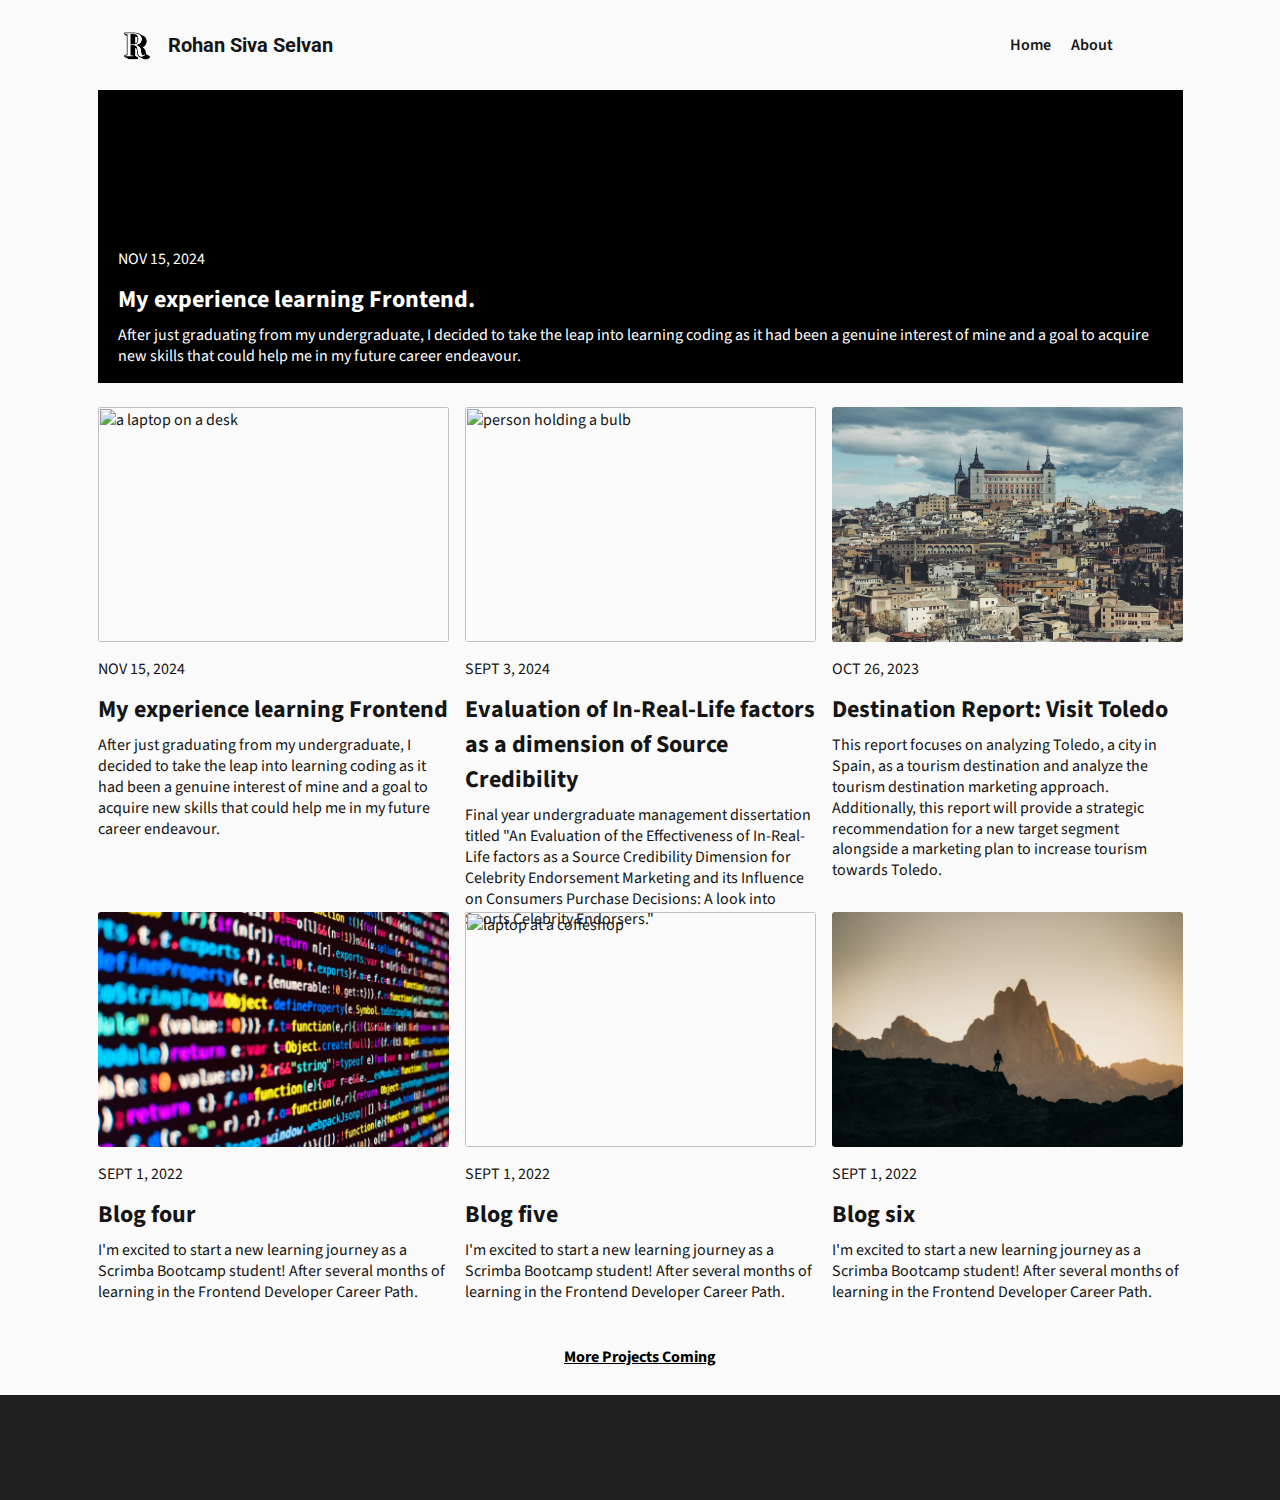
==== index.html @ 8e55a66c "Files Upload" ====
<html>
    <head>
        <title>Portfolio</title>
        <link rel="stylesheet" href="css/style.css">
        <meta name="viewport" content="width=device-width, initial-scale=1">
        <!-- Roboto Font -->
        <link rel="preconnect" href="https://fonts.googleapis.com">
        <link rel="preconnect" href="https://fonts.gstatic.com" crossorigin>
        <link href="https://fonts.googleapis.com/css2?family=Roboto:ital,wght@0,100;0,300;0,400;0,500;0,700;0,900;1,100;1,300;1,400;1,500;1,700;1,900&family=Smythe&display=swap" rel="stylesheet">
        <!-- Sans Serif Font -->
        <link rel="preconnect" href="https://fonts.googleapis.com">
        <link rel="preconnect" href="https://fonts.gstatic.com" crossorigin>
        <link href="https://fonts.googleapis.com/css2?family=Roboto:ital,wght@0,100;0,300;0,400;0,500;0,700;0,900;1,100;1,300;1,400;1,500;1,700;1,900&family=Smythe&family=Source+Sans+3:ital,wght@0,200..900;1,200..900&display=swap" rel="stylesheet">
        <!-- Font Awesome Icons -->
        <script src="https://kit.fontawesome.com/a2e709386d.js" crossorigin="anonymous"></script>
    </head>
    <body>
        <header>
            <div class="container head-banner">
                <div class="logo-title">
                    <img class="img-logo" src="/images/R.png" alt="logo">
                    <h1>Rohan Siva Selvan</h1>
                </div>

                <nav>
                    <ul>
                        <li><a href="index.html">Home</a></li>
                        <li><a href="about.html">About</a></li>
                        <li><a href="https://www.linkedin.com/in/rohansivaselvan"><i class="fa-brands fa-linkedin fa-xl"></i></a></li>
                        <li><a href="https://github.com/RohanSS7"><i class="fa-brands fa-github fa-xl"></i></a></li>
                    </ul>
                </nav>
            </div>

        </header>

        <main>
            <section>
                <a class="section-link" href="blog1.html">
                    <div class="hero-banner darker">  
                        <span class="article-info">Nov 15, 2024</span>  
                        <h2 class="article-title">My experience learning Frontend.</h2>
                        <p class="article-preview">After just graduating from my undergraduate, I decided to take the leap into learning coding
                            as it had been a genuine interest of mine and a goal to acquire new skills that could help me in my future career endeavour.
                        </p>
                    </div>
                </a>

            </section>

            <section class="post container">
                <article><a href="blog1.html" class="section-link darker">
                    <img src="/images/blog-one-cover.jpg" alt="a laptop on a desk" class="article-img">
                    <span class="article-info">Nov 15, 2024</span>
                    <h2 class="article-title">My experience learning Frontend</h2>
                    <p class="article-preview">After just graduating from my undergraduate, I decided to take the leap into learning coding
                        as it had been a genuine interest of mine and a goal to acquire new skills that could help me in my future career endeavour.</p>
                    </a>
                </article>

                <article><a href="blog2.html" class="section-link darker">
                    <img src="/images/dissertation-blog.jpg" alt="person holding a bulb" class="article-img">
                    <span class="article-info">Sept 3, 2024</span>
                    <h2 class="article-title">Evaluation of In-Real-Life factors as a dimension of Source Credibility</h2>
                    <p class="article-preview">Final year undergraduate management dissertation titled "An Evaluation of the Effectiveness of In-Real-Life 
                        factors as a Source Credibility Dimension for Celebrity Endorsement Marketing and its Influence on Consumers Purchase Decisions: 
                        A look into Sports Celebrity Endorsers."</p>
                    </a>
                </article>

                <article><a href="#" class="section-link darker">
                    <img src="/images/visit-toledo-blog.jpg" alt="laptop at a coffeshop" class="article-img">
                    <span class="article-info">Oct 26, 2023</span>
                    <h2 class="article-title">Destination Report: Visit Toledo</h2>
                    <p class="article-preview">This report focuses on analyzing Toledo, a city in Spain, as a tourism destination and analyze the tourism 
                        destination marketing approach. Additionally, this report will provide a strategic recommendation for a new target segment alongside 
                        a marketing plan to increase tourism towards Toledo.</p>
                    </a>
                </article>

                <article><a href="#" class="section-link darker">
                    <img src="/images/blog-four.jpg" alt="laptop at a coffeshop" class="article-img">
                    <span class="article-info">Sept 1, 2022</span>
                    <h2 class="article-title">Blog four</h2>
                     <p class="article-preview">I'm excited to start a new learning journey as a Scrimba Bootcamp student! 
                         After several months of learning in the Frontend Developer Career Path.</p>
                    </a>
                </article>

                <article><a href="#" class="section-link darker">
                    <img src="/images/blog-five.jpg" alt="laptop at a coffeshop" class="article-img">
                    <span class="article-info">Sept 1, 2022</span>
                    <h2 class="article-title">Blog five</h2>
                    <p class="article-preview">I'm excited to start a new learning journey as a Scrimba Bootcamp student! 
                        After several months of learning in the Frontend Developer Career Path.</p>
                    </a>
                </article>

                <article><a href="#" class="section-link darker">
                    <img src="/images/blog-six.jpg" alt="laptop at a coffeshop" class="article-img">
                    <span class="article-info">Sept 1, 2022</span>
                    <h2 class="article-title">Blog six</h2>
                    <p class="article-preview">I'm excited to start a new learning journey as a Scrimba Bootcamp student! 
                            After several months of learning in the Frontend Developer Career Path.</p>
                    </a>
                </article>
            </section>
            <section class="more-option">
                <ul>
                    <li><a href="#">More Projects Coming</a></li>
                </ul>
            </section>

        </main>
        <footer>
            <div>
                <a href="https://github.com/RohanSS7" target="_blank"><i class="fa-brands fa-github fa-xl"></i></a>
                <a href="https://www.linkedin.com/in/rohansivaselvan" target="_blank"><i class="fa-brands fa-linkedin fa-xl"></i></a>
                <a href="mailto:rohansivaselvan2gmail.com" target="_blank"><i class="fa-solid fa-envelope fa-xl"></i></a>
            </div>
        </footer>
    </body>
</html>
---- css/style.css ----
*, *::before, *::after {
    box-sizing: border-box;
}

/* HTML Layout */

html,
body,
.container,
.hero-banner,
ul,
h1,
h2,
h3,
h4,
p {
    margin: 0;
}

html,
body,
ul,
.hero-banner .article-info,
.hero-banner h2,
.hero-banner p {
    padding: 0;
}

.container,
.hero-banner {
    margin-left: auto;
    margin-right: auto;
}

footer,
.head-banner,
.hero-banner,
.logo-title,
ul,
.more-option,
nav ul li a {
    display: flex;
}

html, 
body {
    color: #151515;
    background-color: #FAFAFA;
} 

footer,
.more-option {
    justify-content: center;
}

footer, 
.hero-banner {
    flex-direction: column;
}

footer,
.head-banner,
.logo-title,
.more-option,
nav ul,
nav ul li a {
    align-items: center;
}

footer {
    background: #202020;
    height: 6.5625rem;
}

.container {
    width: 90%;
    max-width: 900px;
    padding-top: 1.5em;
}

.post,
ul {
    gap: 1em;
}

/* Header Section */

.head-banner,
.logo-title {
    flex-direction: row;
}

.head-banner {
    padding: 1.25rem;
    justify-content: space-between;
}

.img-logo {
    padding-right: 1em;
    object-fit: contain;
}

ul {
    list-style-type: none;
}

nav a {
    color: #090909;
    display: block;
    padding: 0.85em 0;
    font-size: 0.75em;
    font-weight: 600;
    transition: color 0.3s ease;
}

nav a,
.section-link {
    text-decoration: none;
    color: inherit;
}

nav a:hover, 
nav a:active {
    color: #b3b3b3;
}

nav ul {
    gap: 1.25rem; 
}

nav ul li {
    display: inline-block;
}

nav ul li a i {
    margin-left: 0.313rem;
}

/* Hero Section(Main) */

.hero-banner {
    background-image: url("/images/blog-one-cover.jpg");
    background-color: black;
    background-position: 0 70%;
    background-repeat: no-repeat;
    width: 25.875em;
    width: 100vw;
    background-size: cover;
    max-height: 18.313rem; 
    height: 100vh;
    justify-content: flex-end;
}

.hero-banner .article-info,
.hero-banner h2,
.hero-banner p {
    color: white;
    padding-left: 1.25rem;
    padding-right: 1.25rem;
    text-shadow: 0.063rem 0.063rem #000000;
}

.hero-banner p {
    padding-bottom: 1rem;
}

/* typography */

html,
body,
footer,
nav a,
.more-option a {
    font-family: "Source Sans 3", sans-serif;
}

h1 {
    font-size: 0.875em;
    font-family: "Roboto", sans-serif;
}

footer h3,
footer h4 {
    font-size: 0.75rem;
}

footer h3,
.more-option a {
    font-weight: 700;
}

footer h3 {
    color: #ECECEC;
}

footer h4 {
    color: #D7D7D7;
    font-weight: 400;
}

p {
    line-height: 1.3;
}

/* articles-section */

.post {
    display: grid;            
    grid-template-columns: repeat(1, 1fr);                   
}

article,
.article-img {
    margin-bottom: 1em;
}

img {
    width: 100%;
    height: 100%;
    object-fit: cover; 
    max-width: 100%; 
    max-height: 14.688rem; 
}

.article-info {
    text-transform: uppercase;
}

.article-img {
    border-radius: 0.1875rem;
}

.article-title {
    font-size: 1.5rem;
    margin: 0.5em 0 0.35em 0;
}

.article-preview {
    margin-top: 0;
}

.darker {
    transition: all 0.2s ease-in-out;
}

.darker:hover,
.darker:active {
    filter: brightness(50%);
    cursor: pointer;
}

.more-option {
    padding: 1.688rem;
}

.more-option a {
    color: #000000;
    transition: color 0.3s ease;
}

.more-option a:hover {
    color: #b3b3b3;
}

footer {
    text-align: center; 
}

footer div {
    display: flex; 
    justify-content: center;
    gap: 1.25rem; 
}

footer a {
    color: #fff; 
    transition: color 0.3s ease; 
}

footer a:hover {
    color: #626262; 
}

/* MEDIA QUERIES */


@media (min-width: 480px) {
    .post {
        grid-template-columns: repeat(1, 1fr); 
    }
    .img-logo {
        width: 2em; 
        height: 2em;
    }
}

/* Desktop */
@media (min-width: 768px) {
    .post {
        grid-template-columns: repeat(3, 1fr); 
    }

    .hero-banner, 
    .head-banner,
    .container {
        max-width: 67.8125rem;
        width: 100%;
    } 

    h1 {
        font-size: 1.25em;

    }

    nav a {
        font-size: 1em;
    }

    .img-logo {
        width: 3.125rem;
        height: 3.125rem;
    }
}
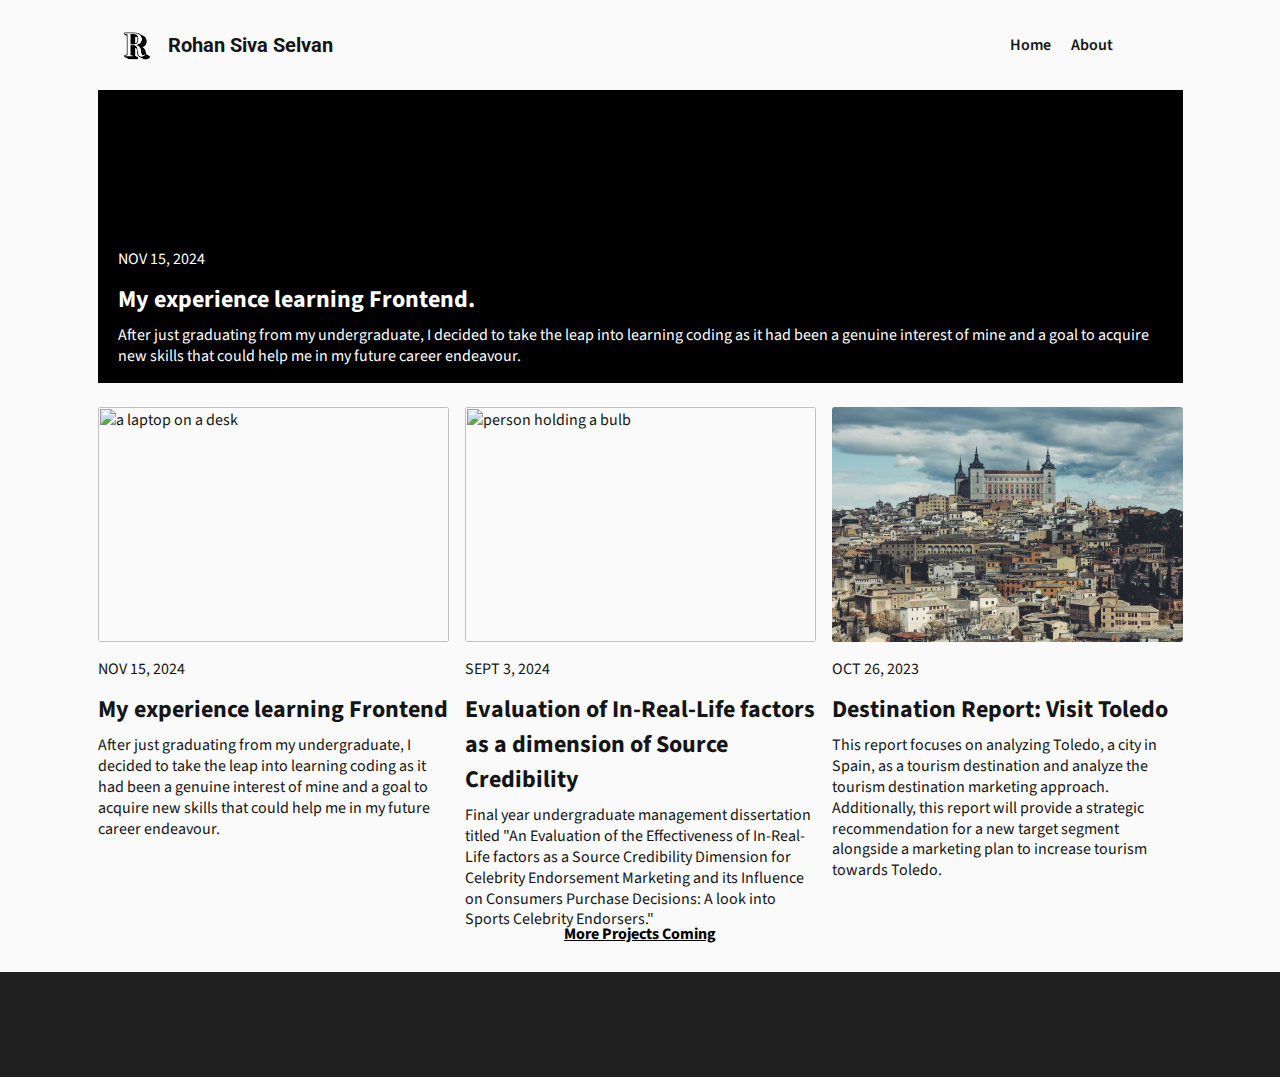
==== commit 438282aa: "Blog 3 Uploaded" ====
--- a/index.html
+++ b/index.html
@@ -18,7 +18,7 @@
         <header>
             <div class="container head-banner">
                 <div class="logo-title">
-                    <img class="img-logo" src="/images/R.png" alt="logo">
+                    <img class="img-logo" src="images/R.png" alt="logo">
                     <h1>Rohan Siva Selvan</h1>
                 </div>
 
@@ -50,7 +50,7 @@
 
             <section class="post container">
                 <article><a href="blog1.html" class="section-link darker">
-                    <img src="/images/blog-one-cover.jpg" alt="a laptop on a desk" class="article-img">
+                    <img src="images/blog-one-cover.jpg" alt="a laptop on a desk" class="article-img">
                     <span class="article-info">Nov 15, 2024</span>
                     <h2 class="article-title">My experience learning Frontend</h2>
                     <p class="article-preview">After just graduating from my undergraduate, I decided to take the leap into learning coding
@@ -59,7 +59,7 @@
                 </article>
 
                 <article><a href="blog2.html" class="section-link darker">
-                    <img src="/images/dissertation-blog.jpg" alt="person holding a bulb" class="article-img">
+                    <img src="images/dissertation-blog.jpg" alt="person holding a bulb" class="article-img">
                     <span class="article-info">Sept 3, 2024</span>
                     <h2 class="article-title">Evaluation of In-Real-Life factors as a dimension of Source Credibility</h2>
                     <p class="article-preview">Final year undergraduate management dissertation titled "An Evaluation of the Effectiveness of In-Real-Life 
@@ -68,8 +68,8 @@
                     </a>
                 </article>
 
-                <article><a href="#" class="section-link darker">
-                    <img src="/images/visit-toledo-blog.jpg" alt="laptop at a coffeshop" class="article-img">
+                <article><a href="blog3.html" class="section-link darker">
+                    <img src="images/visit-toledo-blog.jpg" alt="laptop at a coffeshop" class="article-img">
                     <span class="article-info">Oct 26, 2023</span>
                     <h2 class="article-title">Destination Report: Visit Toledo</h2>
                     <p class="article-preview">This report focuses on analyzing Toledo, a city in Spain, as a tourism destination and analyze the tourism 
@@ -78,32 +78,6 @@
                     </a>
                 </article>
 
-                <article><a href="#" class="section-link darker">
-                    <img src="/images/blog-four.jpg" alt="laptop at a coffeshop" class="article-img">
-                    <span class="article-info">Sept 1, 2022</span>
-                    <h2 class="article-title">Blog four</h2>
-                     <p class="article-preview">I'm excited to start a new learning journey as a Scrimba Bootcamp student! 
-                         After several months of learning in the Frontend Developer Career Path.</p>
-                    </a>
-                </article>
-
-                <article><a href="#" class="section-link darker">
-                    <img src="/images/blog-five.jpg" alt="laptop at a coffeshop" class="article-img">
-                    <span class="article-info">Sept 1, 2022</span>
-                    <h2 class="article-title">Blog five</h2>
-                    <p class="article-preview">I'm excited to start a new learning journey as a Scrimba Bootcamp student! 
-                        After several months of learning in the Frontend Developer Career Path.</p>
-                    </a>
-                </article>
-
-                <article><a href="#" class="section-link darker">
-                    <img src="/images/blog-six.jpg" alt="laptop at a coffeshop" class="article-img">
-                    <span class="article-info">Sept 1, 2022</span>
-                    <h2 class="article-title">Blog six</h2>
-                    <p class="article-preview">I'm excited to start a new learning journey as a Scrimba Bootcamp student! 
-                            After several months of learning in the Frontend Developer Career Path.</p>
-                    </a>
-                </article>
             </section>
             <section class="more-option">
                 <ul>
--- a/css/style.css
+++ b/css/style.css
@@ -139,7 +139,7 @@
 /* Hero Section(Main) */
 
 .hero-banner {
-    background-image: url("/images/blog-one-cover.jpg");
+    background-image: url("/Portfolio/images/blog-one-cover.jpg");
     background-color: black;
     background-position: 0 70%;
     background-repeat: no-repeat;
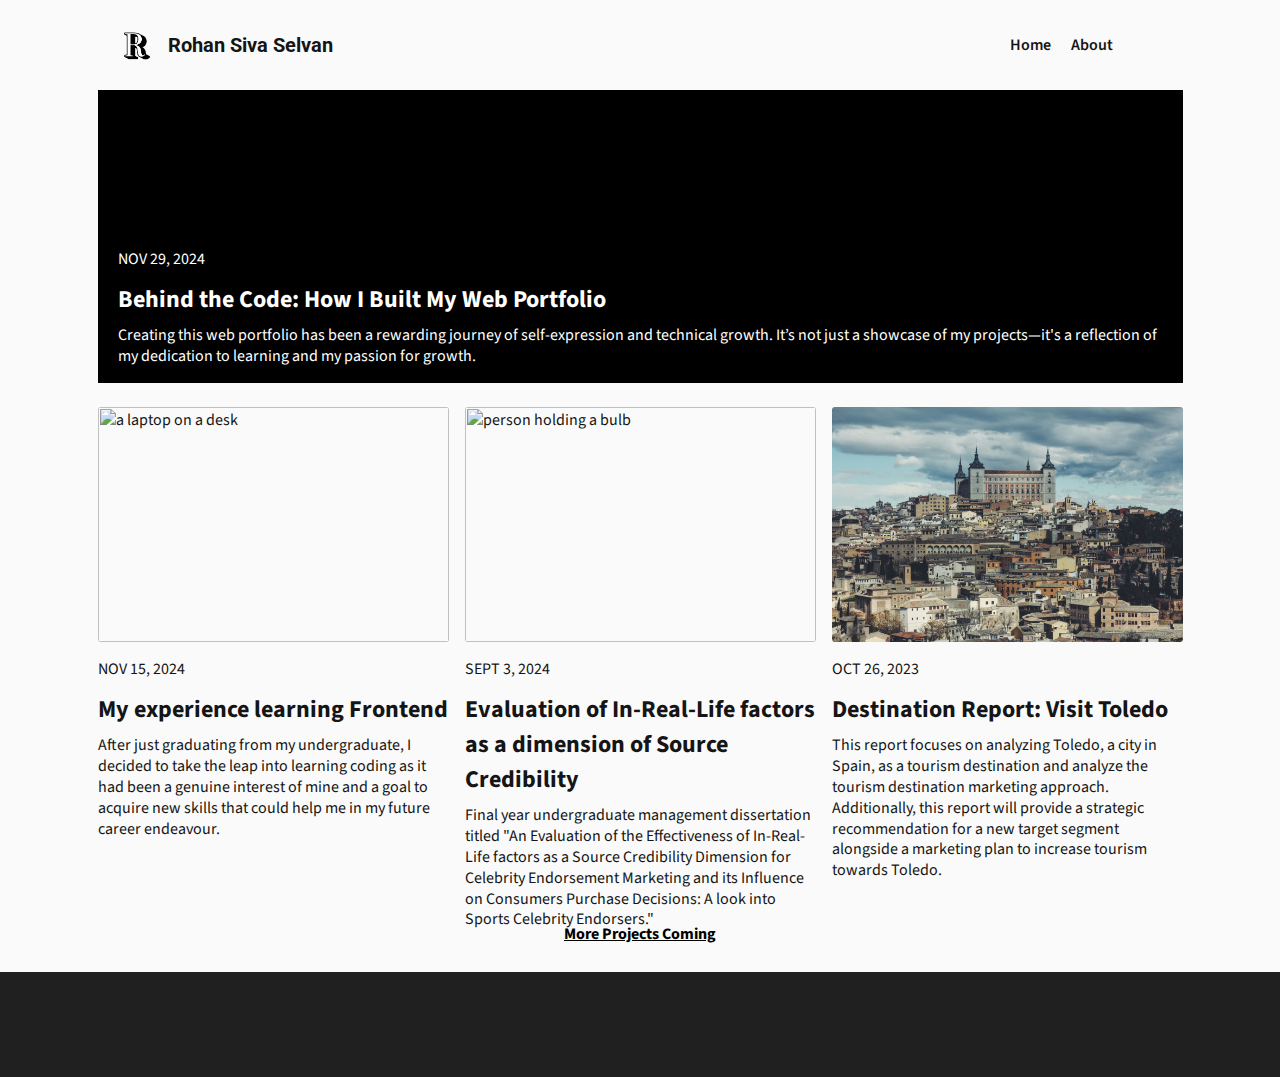
==== commit d6538cae: "Web Portfolio Blog" ====
--- a/index.html
+++ b/index.html
@@ -36,12 +36,13 @@
 
         <main>
             <section>
-                <a class="section-link" href="blog1.html">
+                <a class="section-link" href="portfolio-blog.html">
                     <div class="hero-banner darker">  
-                        <span class="article-info">Nov 15, 2024</span>  
-                        <h2 class="article-title">My experience learning Frontend.</h2>
-                        <p class="article-preview">After just graduating from my undergraduate, I decided to take the leap into learning coding
-                            as it had been a genuine interest of mine and a goal to acquire new skills that could help me in my future career endeavour.
+                        <span class="article-info">Nov 29, 2024</span>  
+                        <h2 class="article-title">Behind the Code: How I Built My Web Portfolio</h2>
+                        <p class="article-preview">Creating this web portfolio has been a rewarding journey of self-expression and technical 
+                            growth. It’s not just a showcase of my projects—it's a reflection of my dedication to learning and my passion for 
+                            growth.
                         </p>
                     </div>
                 </a>
--- a/css/style.css
+++ b/css/style.css
@@ -139,7 +139,7 @@
 /* Hero Section(Main) */
 
 .hero-banner {
-    background-image: url("/Portfolio/images/blog-one-cover.jpg");
+    background-image: url("/Portfolio/images/portfolio2-blog.jpg");
     background-color: black;
     background-position: 0 70%;
     background-repeat: no-repeat;
